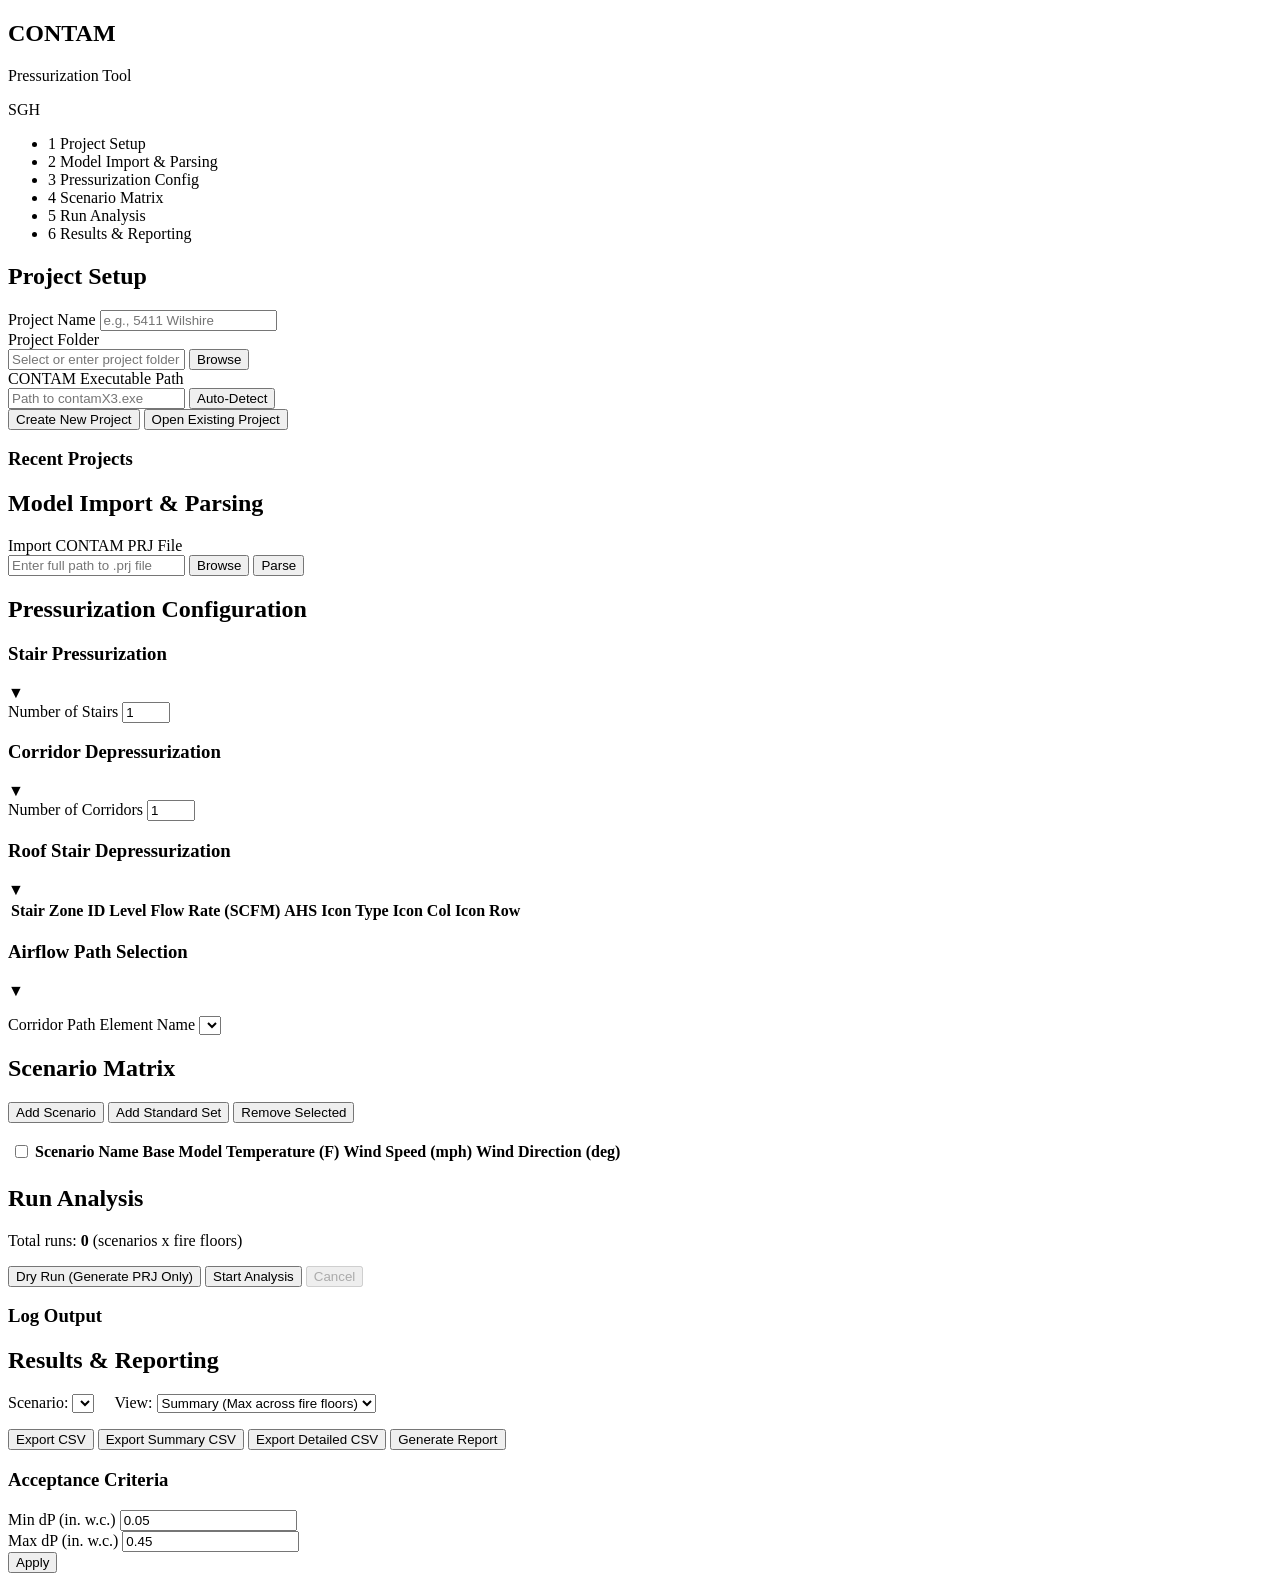
==== contam-pressure-tool/templates/index.html @ ff1c6b2a "Set SUPPLY AHS on every stair level and change default to 600 SCFM - Assign SUPPLY AHS at every leve" ====
<!DOCTYPE html>
<html lang="en">
<head>
    <meta charset="UTF-8">
    <meta name="viewport" content="width=device-width, initial-scale=1.0">
    <title>CONTAM Pressurization Tool — SGH</title>
    <link rel="stylesheet" href="/static/css/style.css?v=10">
</head>
<body>
    <div class="app-layout">
        <!-- Sidebar Navigation -->
        <nav class="sidebar">
            <div class="sidebar-header">
                <h1>CONTAM</h1>
                <p class="subtitle">Pressurization Tool</p>
                <p class="brand">SGH</p>
            </div>
            <ul class="nav-tabs">
                <li class="nav-tab active" data-tab="project-setup">
                    <span class="tab-num">1</span>
                    <span class="tab-label">Project Setup</span>
                </li>
                <li class="nav-tab" data-tab="model-import">
                    <span class="tab-num">2</span>
                    <span class="tab-label">Model Import &amp; Parsing</span>
                </li>
                <li class="nav-tab" data-tab="pressurization">
                    <span class="tab-num">3</span>
                    <span class="tab-label">Pressurization Config</span>
                </li>
                <li class="nav-tab" data-tab="scenarios">
                    <span class="tab-num">4</span>
                    <span class="tab-label">Scenario Matrix</span>
                </li>
                <li class="nav-tab" data-tab="run-analysis">
                    <span class="tab-num">5</span>
                    <span class="tab-label">Run Analysis</span>
                </li>
                <li class="nav-tab" data-tab="results">
                    <span class="tab-num">6</span>
                    <span class="tab-label">Results &amp; Reporting</span>
                </li>
            </ul>
        </nav>

        <!-- Main Content -->
        <main class="content">
            <!-- Tab 1: Project Setup -->
            <section id="project-setup" class="tab-panel active">
                <h2>Project Setup</h2>
                <div class="form-group">
                    <label for="project-name">Project Name</label>
                    <input type="text" id="project-name" placeholder="e.g., 5411 Wilshire">
                </div>
                <div class="form-group">
                    <label for="project-folder">Project Folder</label>
                    <div class="input-with-btn">
                        <input type="text" id="project-folder" placeholder="Select or enter project folder path">
                        <button class="btn btn-sm" onclick="App.browseFolder('project-folder')">Browse</button>
                    </div>
                </div>
                <div class="form-group">
                    <label for="contam-exe">CONTAM Executable Path</label>
                    <div class="input-with-btn">
                        <input type="text" id="contam-exe" placeholder="Path to contamX3.exe">
                        <button class="btn btn-sm" onclick="App.detectContam()">Auto-Detect</button>
                    </div>
                </div>
                <div class="btn-row">
                    <button class="btn btn-primary" onclick="App.createProject()">Create New Project</button>
                    <button class="btn" onclick="App.openProject()">Open Existing Project</button>
                </div>
                <div id="recent-projects" class="recent-projects">
                    <h3>Recent Projects</h3>
                    <ul id="recent-list"></ul>
                </div>
            </section>

            <!-- Tab 2: Model Import & Parsing -->
            <section id="model-import" class="tab-panel">
                <h2>Model Import &amp; Parsing</h2>
                <div class="form-group">
                    <label>Import CONTAM PRJ File</label>
                    <div class="input-with-btn">
                        <input type="text" id="prj-filepath" placeholder="Enter full path to .prj file">
                        <button class="btn btn-sm" onclick="App.browseFolder('prj-filepath')">Browse</button>
                        <button class="btn btn-primary btn-sm" onclick="App.parseModel()">Parse</button>
                    </div>
                </div>
                <div id="parse-status" class="status-msg"></div>

                <div id="parsed-data" class="parsed-data" style="display:none;">
                    <div class="parsed-summary">
                        <span class="badge" id="badge-levels">Levels: 0</span>
                        <span class="badge" id="badge-zones">Zones: 0</span>
                        <span class="badge" id="badge-elements">Elements: 0</span>
                        <span class="badge" id="badge-paths">Paths: 0</span>
                        <span class="badge" id="badge-ahs">AHS: 0</span>
                    </div>

                    <!-- Sub-tabs for parsed data -->
                    <div class="sub-tabs">
                        <button class="sub-tab active" data-subtab="levels-table">Levels</button>
                        <button class="sub-tab" data-subtab="zones-table">Zones</button>
                        <button class="sub-tab" data-subtab="ahs-table">AHS</button>
                        <button class="sub-tab" data-subtab="elements-table">Flow Elements</button>
                        <button class="sub-tab" data-subtab="paths-table">Airflow Paths</button>
                    </div>

                    <div id="levels-table" class="sub-panel active">
                        <div class="table-container">
                            <table id="tbl-levels">
                                <thead><tr><th>Index</th><th>Name</th><th>Ref Height (m)</th><th>Delta Height (m)</th><th>Icons</th></tr></thead>
                                <tbody></tbody>
                            </table>
                        </div>
                    </div>
                    <div id="zones-table" class="sub-panel">
                        <div class="filter-row">
                            <label>Filter by Level: </label>
                            <select id="zone-level-filter" onchange="App.filterZones()">
                                <option value="">All Levels</option>
                            </select>
                            <input type="text" id="zone-search" placeholder="Search zones..." oninput="App.filterZones()">
                        </div>
                        <div class="table-container">
                            <table id="tbl-zones">
                                <thead><tr><th>ID</th><th>Name</th><th>Level</th><th>Level Name</th><th>Volume (m3)</th><th>Temp (K)</th></tr></thead>
                                <tbody></tbody>
                            </table>
                        </div>
                    </div>
                    <div id="ahs-table" class="sub-panel">
                        <div class="table-container">
                            <table id="tbl-ahs">
                                <thead><tr><th>ID</th><th>Name</th><th>Return Zone</th><th>Supply Zone</th><th>Return Path</th><th>Supply Path</th><th>Exhaust Path</th></tr></thead>
                                <tbody></tbody>
                            </table>
                        </div>
                    </div>
                    <div id="elements-table" class="sub-panel">
                        <input type="text" id="elem-search" placeholder="Search elements..." oninput="App.filterElements()">
                        <div class="table-container">
                            <table id="tbl-elements">
                                <thead><tr><th>ID</th><th>Name</th><th>Type</th></tr></thead>
                                <tbody></tbody>
                            </table>
                        </div>
                    </div>
                    <div id="paths-table" class="sub-panel">
                        <div class="filter-row">
                            <label>Filter by Level: </label>
                            <select id="path-level-filter" onchange="App.filterPaths()"><option value="">All</option></select>
                            <label>Filter by Element: </label>
                            <select id="path-elem-filter" onchange="App.filterPaths()"><option value="">All</option></select>
                        </div>
                        <div class="table-container">
                            <table id="tbl-paths">
                                <thead><tr><th>ID</th><th>From Zone</th><th>To Zone</th><th>Element</th><th>AHS</th><th>Level</th><th>Icon</th><th>Dir</th></tr></thead>
                                <tbody></tbody>
                            </table>
                        </div>
                    </div>
                </div>
            </section>

            <!-- Tab 3: Pressurization Configuration -->
            <section id="pressurization" class="tab-panel">
                <h2>Pressurization Configuration</h2>

                <!-- 3.1 Stair Pressurization -->
                <div class="config-panel">
                    <div class="panel-header" onclick="App.togglePanel(this)">
                        <h3>Stair Pressurization</h3>
                        <span class="toggle-icon">&#9660;</span>
                    </div>
                    <div class="panel-body">
                        <div class="form-row">
                            <div class="form-group">
                                <label for="num-stairs">Number of Stairs</label>
                                <input type="number" id="num-stairs" min="1" max="10" value="1" onchange="App.updateStairTabs()">
                            </div>
                        </div>
                        <div id="stair-labels-row" class="form-row"></div>
                        <div id="stair-tabs" class="sub-tabs"></div>
                        <div id="stair-panels"></div>
                    </div>
                </div>

                <!-- 3.2 Corridor Depressurization -->
                <div class="config-panel">
                    <div class="panel-header" onclick="App.togglePanel(this)">
                        <h3>Corridor Depressurization</h3>
                        <span class="toggle-icon">&#9660;</span>
                    </div>
                    <div class="panel-body">
                        <div class="form-row">
                            <div class="form-group">
                                <label for="num-corridors">Number of Corridors</label>
                                <input type="number" id="num-corridors" min="1" max="10" value="1" onchange="App.updateCorridorTabs()">
                            </div>
                        </div>
                        <div id="corridor-tabs" class="sub-tabs"></div>
                        <div id="corridor-panels"></div>
                    </div>
                </div>

                <!-- 3.3 Roof Stair Depressurization -->
                <div class="config-panel">
                    <div class="panel-header" onclick="App.togglePanel(this)">
                        <h3>Roof Stair Depressurization</h3>
                        <span class="toggle-icon">&#9660;</span>
                    </div>
                    <div class="panel-body">
                        <div class="table-container">
                            <table id="tbl-roof">
                                <thead><tr><th>Stair</th><th>Zone ID</th><th>Level</th><th>Flow Rate (SCFM)</th><th>AHS</th><th>Icon Type</th><th>Icon Col</th><th>Icon Row</th></tr></thead>
                                <tbody id="roof-body"></tbody>
                            </table>
                        </div>
                    </div>
                </div>

                <!-- 3.4 Airflow Path Selection -->
                <div class="config-panel">
                    <div class="panel-header" onclick="App.togglePanel(this)">
                        <h3>Airflow Path Selection</h3>
                        <span class="toggle-icon">&#9660;</span>
                    </div>
                    <div class="panel-body">
                        <div id="path-selection-panels"></div>
                        <div class="form-group" style="margin-top:1rem;">
                            <label for="corridor-path-name">Corridor Path Element Name</label>
                            <select id="corridor-path-name"></select>
                        </div>
                    </div>
                </div>
            </section>

            <!-- Tab 4: Scenario Matrix -->
            <section id="scenarios" class="tab-panel">
                <h2>Scenario Matrix</h2>
                <div class="btn-row" style="margin-bottom:1rem;">
                    <button class="btn btn-primary" onclick="App.addScenario()">Add Scenario</button>
                    <button class="btn" onclick="App.addStandardSet()">Add Standard Set</button>
                    <button class="btn btn-danger" onclick="App.removeSelectedScenario()">Remove Selected</button>
                </div>
                <div class="table-container">
                    <table id="tbl-scenarios">
                        <thead><tr>
                            <th><input type="checkbox" id="scenario-select-all"></th>
                            <th>Scenario Name</th>
                            <th>Base Model</th>
                            <th>Temperature (F)</th>
                            <th>Wind Speed (mph)</th>
                            <th>Wind Direction (deg)</th>
                        </tr></thead>
                        <tbody id="scenario-body"></tbody>
                    </table>
                </div>
            </section>

            <!-- Tab 5: Run Analysis -->
            <section id="run-analysis" class="tab-panel">
                <h2>Run Analysis</h2>
                <div id="run-summary" class="info-box">
                    <p>Total runs: <strong id="total-runs">0</strong> (scenarios x fire floors)</p>
                </div>
                <div class="btn-row" style="margin-bottom:1rem;">
                    <button class="btn" onclick="App.dryRun()">Dry Run (Generate PRJ Only)</button>
                    <button class="btn btn-primary" id="btn-start" onclick="App.startAnalysis()">Start Analysis</button>
                    <button class="btn btn-danger" id="btn-cancel" onclick="App.cancelAnalysis()" disabled>Cancel</button>
                </div>
                <div id="progress-container" style="display:none;">
                    <div class="progress-bar">
                        <div class="progress-fill" id="progress-fill"></div>
                    </div>
                    <p id="progress-label">Initializing...</p>
                </div>
                <div class="log-panel">
                    <h3>Log Output</h3>
                    <div id="log-output" class="log-output"></div>
                </div>
            </section>

            <!-- Tab 6: Results & Reporting -->
            <section id="results" class="tab-panel">
                <h2>Results &amp; Reporting</h2>
                <div class="filter-row">
                    <label>Scenario: </label>
                    <select id="result-scenario-filter" onchange="App.loadResults()"></select>
                    <label style="margin-left:1rem;">View: </label>
                    <select id="result-view-mode" onchange="App.switchResultView()">
                        <option value="summary">Summary (Max across fire floors)</option>
                        <option value="detailed">Per-Fire-Floor Detail</option>
                        <option value="worst_case">Worst-Case Analysis</option>
                    </select>
                </div>

                <!-- Fire floor selector (visible in detailed mode) -->
                <div id="fire-floor-selector" class="filter-row" style="display:none; margin-top:0.5rem;">
                    <label>Fire Floor: </label>
                    <select id="result-fire-floor" onchange="App.loadDetailedFireFloor()"></select>
                </div>

                <div class="btn-row" style="margin:1rem 0;">
                    <button class="btn" onclick="App.exportCSV()">Export CSV</button>
                    <button class="btn" onclick="App.exportSummaryCSV()">Export Summary CSV</button>
                    <button class="btn" onclick="App.exportDetailedCSV()">Export Detailed CSV</button>
                    <button class="btn btn-primary" onclick="App.generateReport()">Generate Report</button>
                </div>
                <div id="criteria-config" class="info-box">
                    <h3>Acceptance Criteria</h3>
                    <div class="form-row">
                        <div class="form-group">
                            <label for="min-dp">Min dP (in. w.c.)</label>
                            <input type="number" id="min-dp" value="0.05" step="0.01">
                        </div>
                        <div class="form-group">
                            <label for="max-dp">Max dP (in. w.c.)</label>
                            <input type="number" id="max-dp" value="0.45" step="0.01">
                        </div>
                        <button class="btn btn-sm" onclick="App.applyHighlighting()">Apply</button>
                    </div>
                </div>

                <!-- Level pass/fail summary bar (visible after analysis) -->
                <div id="level-summary-bar" style="display:none; margin-bottom:1rem;">
                    <h3>Level Pass/Fail Summary</h3>
                    <div id="level-summary-content" class="level-summary-grid"></div>
                </div>

                <div class="table-container">
                    <table id="tbl-results">
                        <thead id="results-head"></thead>
                        <tbody id="results-body"></tbody>
                    </table>
                </div>
            </section>
        </main>
    </div>

    <!-- File Browser Modal -->
    <div id="file-browser-modal" class="modal" style="display:none;">
        <div class="modal-content">
            <div class="modal-header">
                <h3>Browse</h3>
                <button class="modal-close" onclick="App.closeBrowser()">&times;</button>
            </div>
            <div class="modal-body">
                <div class="input-with-btn" style="margin-bottom:1rem;">
                    <input type="text" id="browser-path-input" placeholder="Enter path..." onkeydown="if(event.key==='Enter')App.navigateBrowser()">
                    <button class="btn btn-sm" onclick="App.navigateBrowser()">Go</button>
                    <button class="btn btn-sm" onclick="App.browserUp()">Up</button>
                </div>
                <div id="browser-list" class="browser-list"></div>
            </div>
            <div class="modal-footer">
                <button class="btn btn-primary" onclick="App.selectBrowserPath()">Select</button>
                <button class="btn" onclick="App.closeBrowser()">Cancel</button>
            </div>
        </div>
    </div>

    <script src="/static/js/app.js?v=10"></script>
</body>
</html>
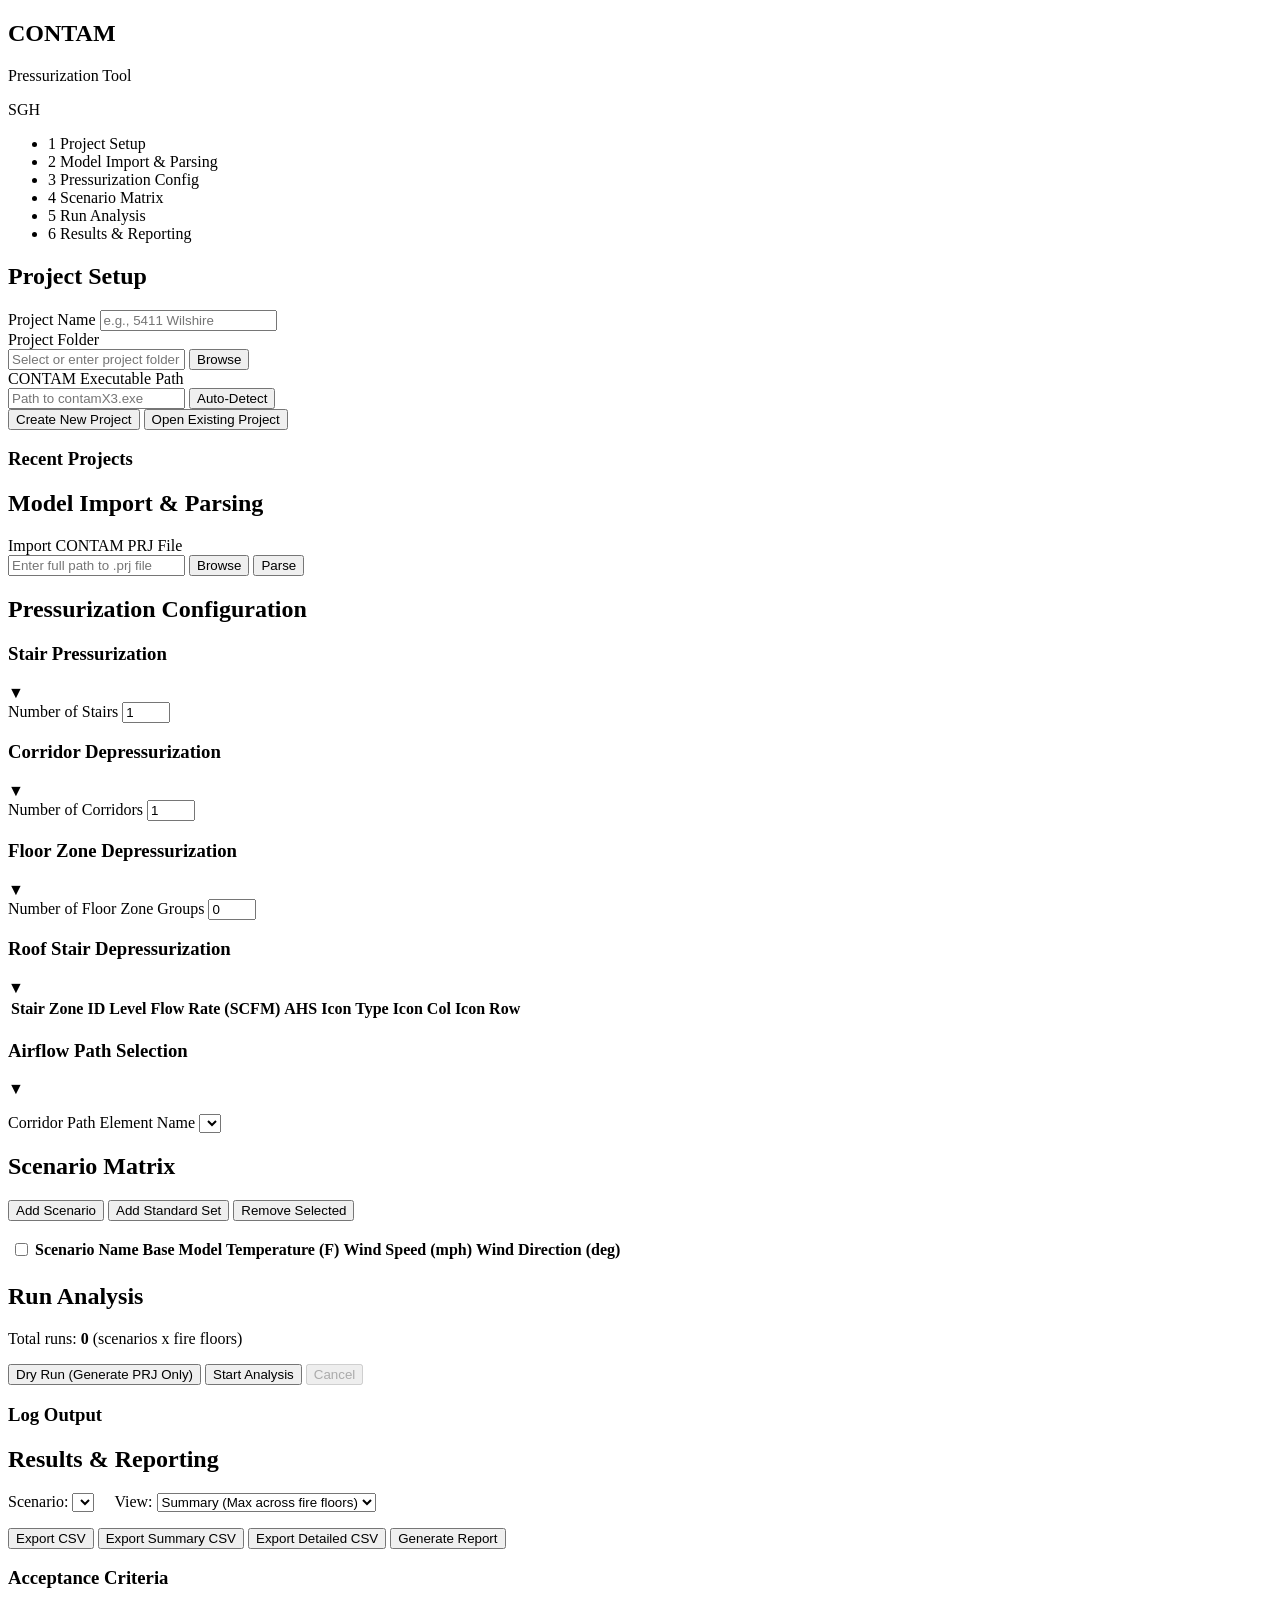
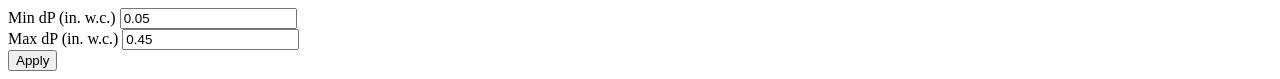
==== commit 5ac4d940: "Add floor zone depressurization alongside corridor depressurization Some buildings have open floor p" ====
--- a/contam-pressure-tool/templates/index.html
+++ b/contam-pressure-tool/templates/index.html
@@ -4,7 +4,7 @@
     <meta charset="UTF-8">
     <meta name="viewport" content="width=device-width, initial-scale=1.0">
     <title>CONTAM Pressurization Tool — SGH</title>
-    <link rel="stylesheet" href="/static/css/style.css?v=10">
+    <link rel="stylesheet" href="/static/css/style.css?v=11">
 </head>
 <body>
     <div class="app-layout">
@@ -205,7 +205,25 @@
                     </div>
                 </div>
 
-                <!-- 3.3 Roof Stair Depressurization -->
+                <!-- 3.3 Floor Zone Depressurization -->
+                <div class="config-panel">
+                    <div class="panel-header" onclick="App.togglePanel(this)">
+                        <h3>Floor Zone Depressurization</h3>
+                        <span class="toggle-icon">&#9660;</span>
+                    </div>
+                    <div class="panel-body">
+                        <div class="form-row">
+                            <div class="form-group">
+                                <label for="num-floors">Number of Floor Zone Groups</label>
+                                <input type="number" id="num-floors" min="0" max="10" value="0" onchange="App.updateFloorTabs()">
+                            </div>
+                        </div>
+                        <div id="floor-tabs" class="sub-tabs"></div>
+                        <div id="floor-panels"></div>
+                    </div>
+                </div>
+
+                <!-- 3.5 Roof Stair Depressurization -->
                 <div class="config-panel">
                     <div class="panel-header" onclick="App.togglePanel(this)">
                         <h3>Roof Stair Depressurization</h3>
@@ -362,6 +380,6 @@
         </div>
     </div>
 
-    <script src="/static/js/app.js?v=10"></script>
+    <script src="/static/js/app.js?v=11"></script>
 </body>
 </html>
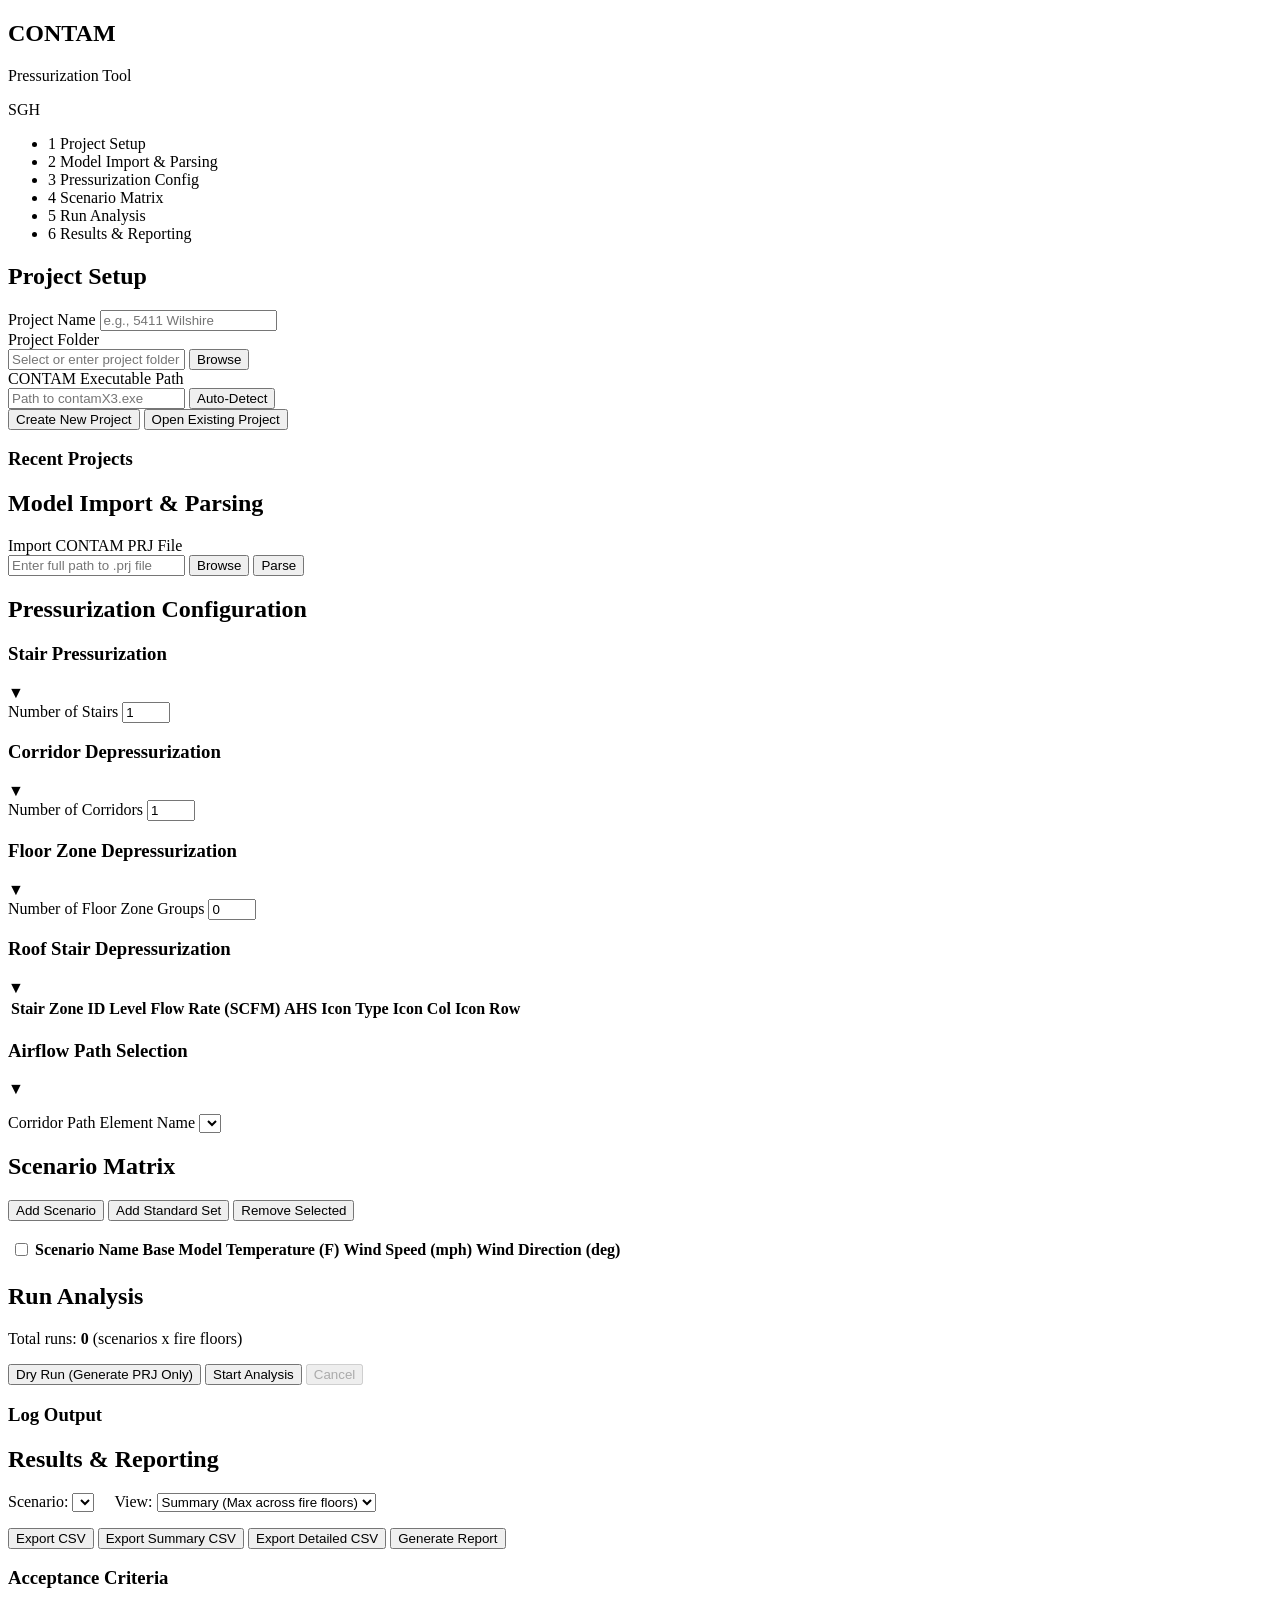
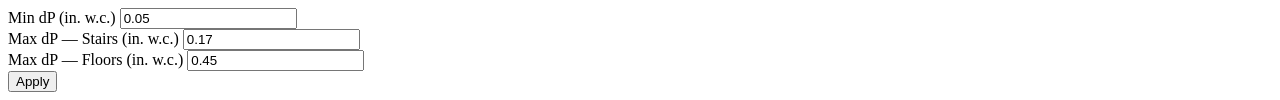
==== commit 6cb57c5e: "Add stair/floor max dP split, launcher scripts, README, and zip package Acceptance criteria now have" ====
--- a/contam-pressure-tool/templates/index.html
+++ b/contam-pressure-tool/templates/index.html
@@ -4,7 +4,7 @@
     <meta charset="UTF-8">
     <meta name="viewport" content="width=device-width, initial-scale=1.0">
     <title>CONTAM Pressurization Tool — SGH</title>
-    <link rel="stylesheet" href="/static/css/style.css?v=11">
+    <link rel="stylesheet" href="/static/css/style.css?v=12">
 </head>
 <body>
     <div class="app-layout">
@@ -335,7 +335,11 @@
                             <input type="number" id="min-dp" value="0.05" step="0.01">
                         </div>
                         <div class="form-group">
-                            <label for="max-dp">Max dP (in. w.c.)</label>
+                            <label for="max-dp-stair">Max dP — Stairs (in. w.c.)</label>
+                            <input type="number" id="max-dp-stair" value="0.17" step="0.01">
+                        </div>
+                        <div class="form-group">
+                            <label for="max-dp">Max dP — Floors (in. w.c.)</label>
                             <input type="number" id="max-dp" value="0.45" step="0.01">
                         </div>
                         <button class="btn btn-sm" onclick="App.applyHighlighting()">Apply</button>
@@ -380,6 +384,6 @@
         </div>
     </div>
 
-    <script src="/static/js/app.js?v=11"></script>
+    <script src="/static/js/app.js?v=12"></script>
 </body>
 </html>
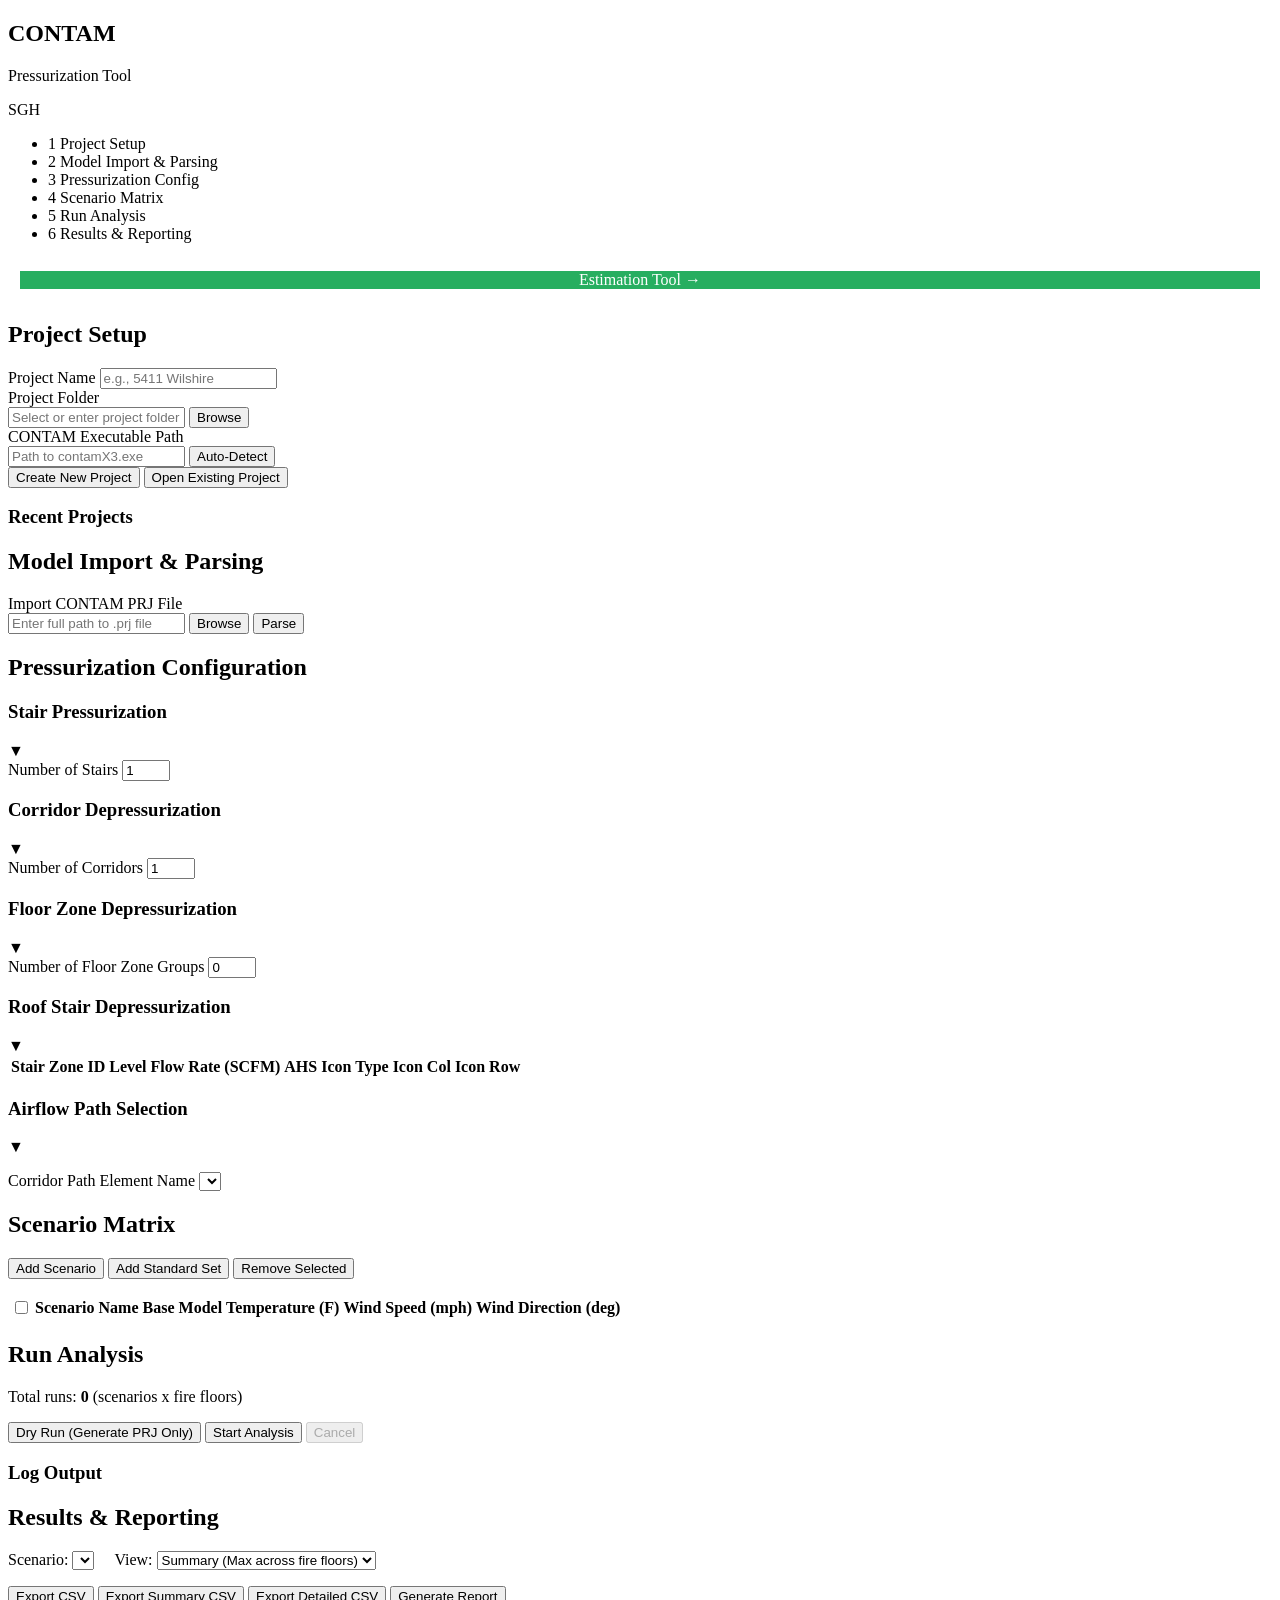
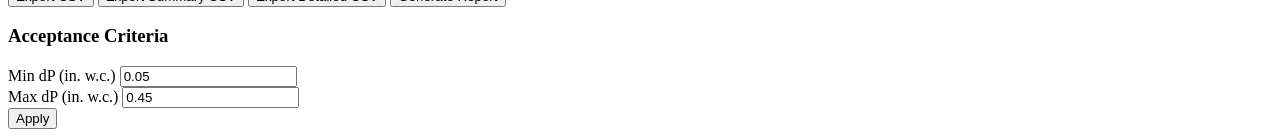
==== commit 042973d1: "Add stair pressurization & floor depressurization estimation tool Implements a standalone analytical" ====
--- a/contam-pressure-tool/templates/index.html
+++ b/contam-pressure-tool/templates/index.html
@@ -41,6 +41,11 @@
                     <span class="tab-label">Results &amp; Reporting</span>
                 </li>
             </ul>
+            <div style="padding:12px;margin-top:auto;">
+                <a href="/estimation" class="btn btn-sm" style="display:block;text-align:center;text-decoration:none;background:#27ae60;color:#fff;border-color:#1e8449;">
+                    Estimation Tool &rarr;
+                </a>
+            </div>
         </nav>
 
         <!-- Main Content -->
@@ -335,11 +340,7 @@
                             <input type="number" id="min-dp" value="0.05" step="0.01">
                         </div>
                         <div class="form-group">
-                            <label for="max-dp-stair">Max dP — Stairs (in. w.c.)</label>
-                            <input type="number" id="max-dp-stair" value="0.17" step="0.01">
-                        </div>
-                        <div class="form-group">
-                            <label for="max-dp">Max dP — Floors (in. w.c.)</label>
+                            <label for="max-dp">Max dP (in. w.c.)</label>
                             <input type="number" id="max-dp" value="0.45" step="0.01">
                         </div>
                         <button class="btn btn-sm" onclick="App.applyHighlighting()">Apply</button>
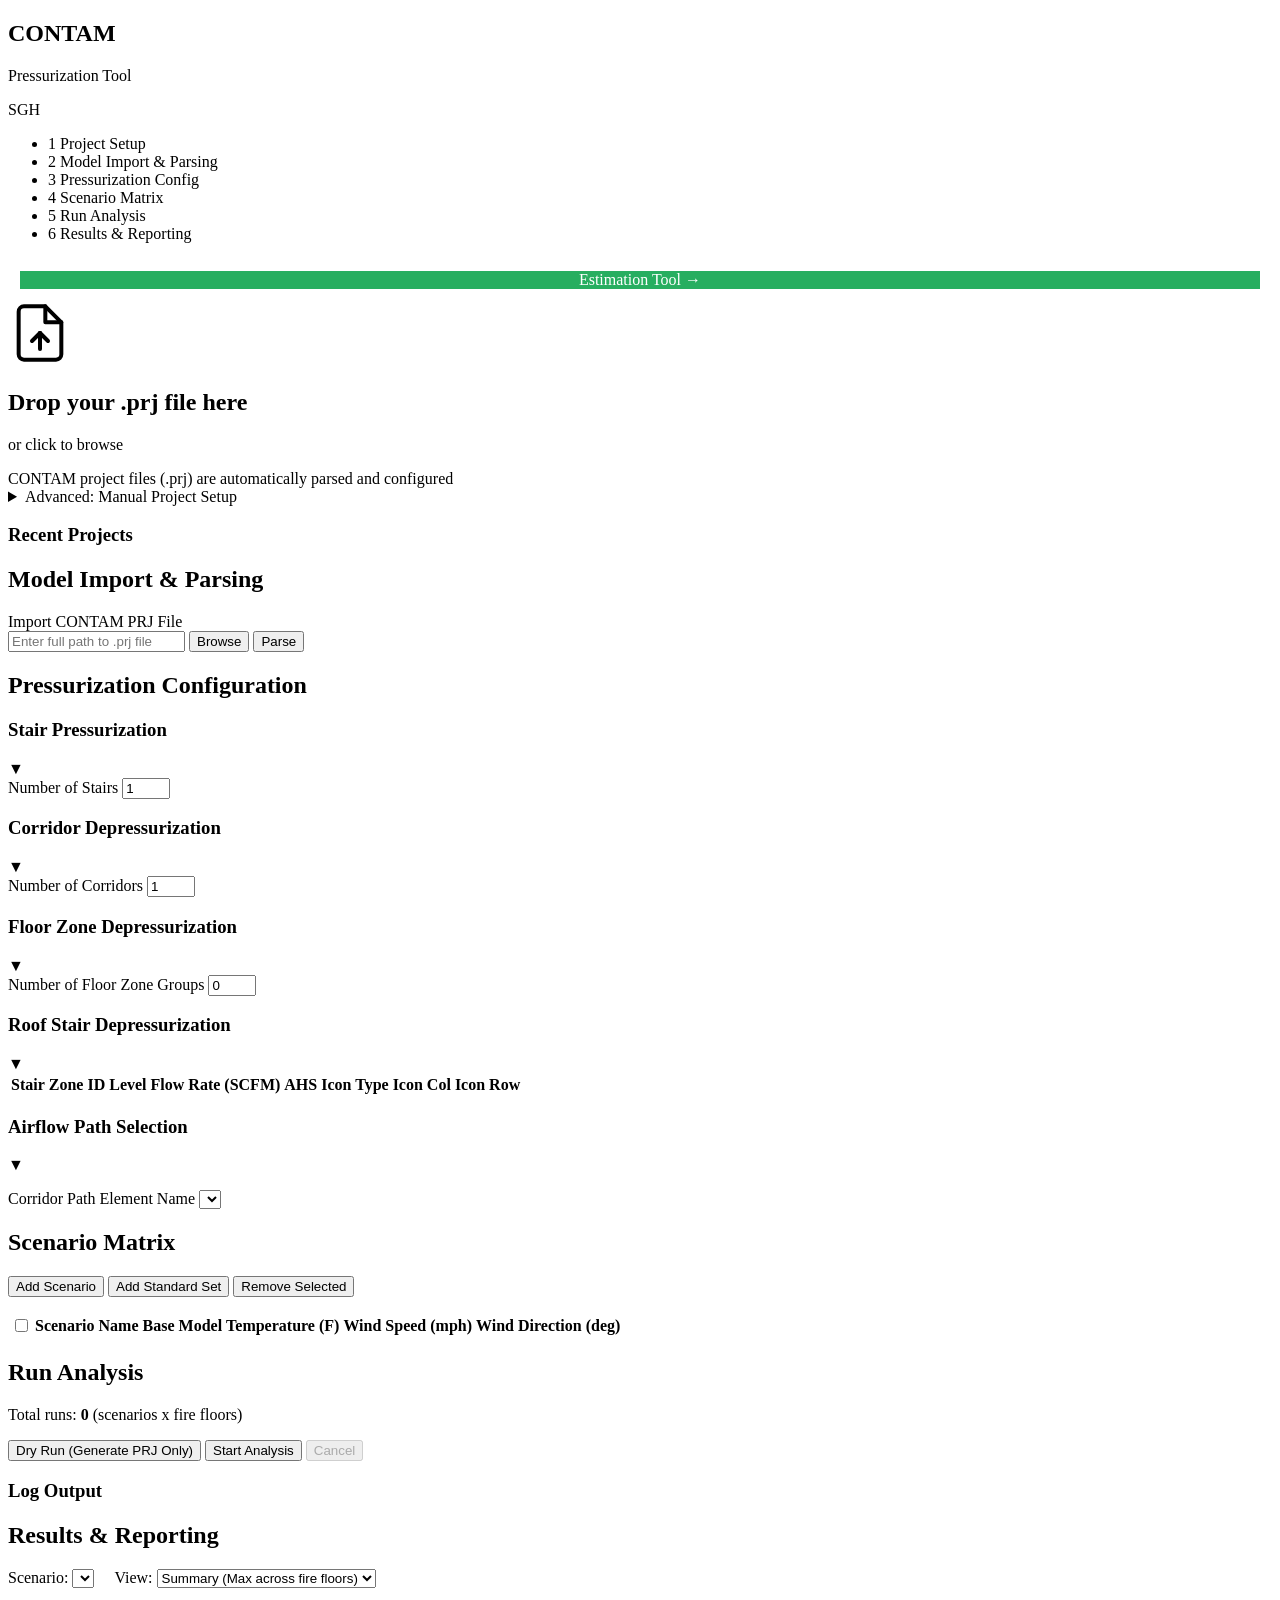
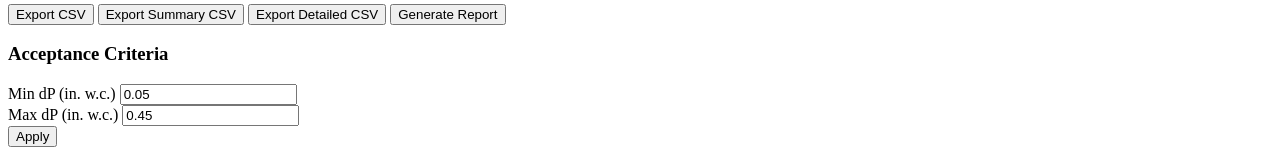
==== commit 67f0191a: "Add drag-and-drop .prj file upload to main page Replace the multi-step Project Setup form with a pro" ====
--- a/contam-pressure-tool/templates/index.html
+++ b/contam-pressure-tool/templates/index.html
@@ -4,7 +4,7 @@
     <meta charset="UTF-8">
     <meta name="viewport" content="width=device-width, initial-scale=1.0">
     <title>CONTAM Pressurization Tool — SGH</title>
-    <link rel="stylesheet" href="/static/css/style.css?v=12">
+    <link rel="stylesheet" href="/static/css/style.css?v=13">
 </head>
 <body>
     <div class="app-layout">
@@ -50,31 +50,58 @@
 
         <!-- Main Content -->
         <main class="content">
-            <!-- Tab 1: Project Setup -->
+            <!-- Tab 1: Project Setup — Drop Zone Landing -->
             <section id="project-setup" class="tab-panel active">
-                <h2>Project Setup</h2>
-                <div class="form-group">
-                    <label for="project-name">Project Name</label>
-                    <input type="text" id="project-name" placeholder="e.g., 5411 Wilshire">
-                </div>
-                <div class="form-group">
-                    <label for="project-folder">Project Folder</label>
-                    <div class="input-with-btn">
-                        <input type="text" id="project-folder" placeholder="Select or enter project folder path">
-                        <button class="btn btn-sm" onclick="App.browseFolder('project-folder')">Browse</button>
-                    </div>
-                </div>
-                <div class="form-group">
-                    <label for="contam-exe">CONTAM Executable Path</label>
-                    <div class="input-with-btn">
-                        <input type="text" id="contam-exe" placeholder="Path to contamX3.exe">
-                        <button class="btn btn-sm" onclick="App.detectContam()">Auto-Detect</button>
-                    </div>
-                </div>
-                <div class="btn-row">
-                    <button class="btn btn-primary" onclick="App.createProject()">Create New Project</button>
-                    <button class="btn" onclick="App.openProject()">Open Existing Project</button>
-                </div>
+                <div id="drop-zone-landing" class="drop-zone-landing">
+                    <div class="drop-zone" id="drop-zone">
+                        <div class="drop-zone-icon">
+                            <svg width="64" height="64" viewBox="0 0 24 24" fill="none" stroke="currentColor" stroke-width="1.5" stroke-linecap="round" stroke-linejoin="round">
+                                <path d="M14 2H6a2 2 0 0 0-2 2v16a2 2 0 0 0 2 2h12a2 2 0 0 0 2-2V8z"></path>
+                                <polyline points="14 2 14 8 20 8"></polyline>
+                                <line x1="12" y1="18" x2="12" y2="12"></line>
+                                <line x1="9" y1="15" x2="12" y2="12"></line>
+                                <line x1="15" y1="15" x2="12" y2="12"></line>
+                            </svg>
+                        </div>
+                        <h2>Drop your .prj file here</h2>
+                        <p>or click to browse</p>
+                        <input type="file" id="prj-file-input" accept=".prj" style="display:none">
+                        <div class="drop-zone-hint">CONTAM project files (.prj) are automatically parsed and configured</div>
+                    </div>
+                    <div id="upload-progress" class="upload-progress" style="display:none;">
+                        <div class="upload-spinner"></div>
+                        <p id="upload-status-text">Uploading and parsing...</p>
+                    </div>
+                </div>
+
+                <!-- Advanced setup (collapsed by default) -->
+                <details class="advanced-setup">
+                    <summary>Advanced: Manual Project Setup</summary>
+                    <div style="padding: 1rem 0;">
+                        <div class="form-group">
+                            <label for="project-name">Project Name</label>
+                            <input type="text" id="project-name" placeholder="e.g., 5411 Wilshire">
+                        </div>
+                        <div class="form-group">
+                            <label for="project-folder">Project Folder</label>
+                            <div class="input-with-btn">
+                                <input type="text" id="project-folder" placeholder="Select or enter project folder path">
+                                <button class="btn btn-sm" onclick="App.browseFolder('project-folder')">Browse</button>
+                            </div>
+                        </div>
+                        <div class="form-group">
+                            <label for="contam-exe">CONTAM Executable Path</label>
+                            <div class="input-with-btn">
+                                <input type="text" id="contam-exe" placeholder="Path to contamX3.exe">
+                                <button class="btn btn-sm" onclick="App.detectContam()">Auto-Detect</button>
+                            </div>
+                        </div>
+                        <div class="btn-row">
+                            <button class="btn btn-primary" onclick="App.createProject()">Create New Project</button>
+                            <button class="btn" onclick="App.openProject()">Open Existing Project</button>
+                        </div>
+                    </div>
+                </details>
                 <div id="recent-projects" class="recent-projects">
                     <h3>Recent Projects</h3>
                     <ul id="recent-list"></ul>
@@ -385,6 +412,6 @@
         </div>
     </div>
 
-    <script src="/static/js/app.js?v=12"></script>
+    <script src="/static/js/app.js?v=13"></script>
 </body>
 </html>
